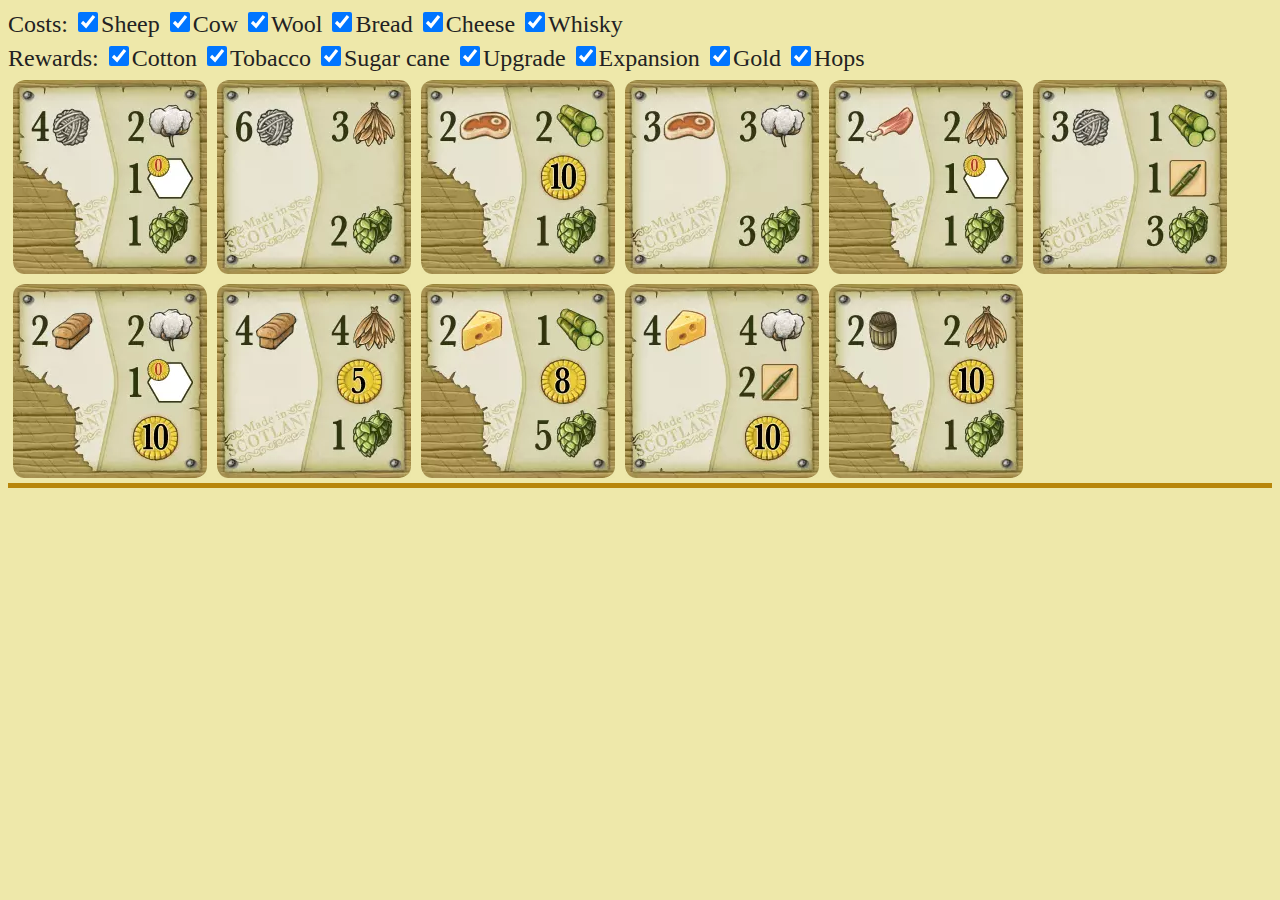
==== index.html @ bb8daf1f "initial commit" ====
<!doctype html>
<html class="no-js" lang="">

<head>
  <meta charset="utf-8">
  <title>ClansOfContracts</title>
  <style>
     .filters {
      font-size: x-large;

      input {
        width: 20px;
        height: 20px;
      }
    }

    .contract {
      margin: 5px;
      float: left;

      color: red;
      font-size: 14em;
      line-height: 194px;
      text-align: center;
      user-select: none;


      width: 194px;
      height: 194px;
      background-image: url('contracts.webp');
      background-size: 9894px 194px;
    }

    html {
      color: #222;
      font-size: 1em;
      line-height: 1.4;
      background-color: palegoldenrod;
    }
  </style>
</head>

<body onload="init()">
  <script>
    let contracts;

    let costs=["sheep", "cow", "wool", "bread", "cheese", "whisky"]
    let rewards=["cotton", "tobacco", "sugarCane", "upgrade", "expansion", "gold", "hops"]

    function init() {
      fetch('contracts.json')
        .then(response => response.json())
        .then(json => {
          contracts = json;
          for (contract of contracts) {
            contract.discarded = false;
          }
          update();
        })
        .catch(error => console.error('Error:', error));
      for (cost of costs) {
        checkBox = document.getElementById(cost);
        checkBox.addEventListener('change', function() {
          update();
        });
      }
      for (reward of rewards) {
        checkBox = document.getElementById(reward);
        checkBox.addEventListener('change', function() {
          update();
        });
      }
    }

    function update() {
      let includedContracts = "";
      let excludedContracts = "";
      for (contract of contracts) {
        if (isIncluded(contract)) {
          includedContracts += generateContractHtml(contract);
        } else {
          excludedContracts += generateContractHtml(contract);
        }
      }
      document.getElementById("included").innerHTML = includedContracts;
      document.getElementById("excluded").innerHTML = excludedContracts;
    }

    function isIncluded(contract) {
      let included = true;
      for (cost of costs) {
        checkBox = document.getElementById(cost);
        if (!checkBox.checked && (contract.costs[cost] > 0)) {
          included = false;
        }
      }
      for (reward of rewards) {
        checkBox = document.getElementById(reward);
        if (!checkBox.checked && (contract.rewards[reward] > 0)) {
          included = false;
        }
      }
      return included;
    }

    function generateContractHtml(contract) {
      let position = -(contract.id * 194);
      if (contract.discarded) {
        return "<div id=\"" + contract.id + "\" onclick=\"toggleDiscard(" + contract.id + ")\" class=\"contract\" style=\"background-position: "+position+"px 194px;\">X</div>";
      } else {
        return "<div id=\"" + contract.id + "\" onclick=\"toggleDiscard(" + contract.id + ")\" class=\"contract\" style=\"background-position: "+position+"px 194px;\"> </div>";
      }
    }

    function toggleDiscard(id) {
      for (contract of contracts) {
        if (contract.id === id) {
          contract.discarded = !contract.discarded;
        }
      }
      update();
    }
   </script>

  <div id="costs" class="filters">
    <span>Costs:</span>
    <input id="sheep" type="checkbox" checked="checked"/><label for="sheep">Sheep</label>
    <input id="cow" type="checkbox" checked="checked"/><label for="cow">Cow</label>
    <input id="wool" type="checkbox" checked="checked"/><label for="wool">Wool</label>
    <input id="bread" type="checkbox" checked="checked"/><label for="bread">Bread</label>
    <input id="cheese" type="checkbox" checked="checked"/><label for="cheese">Cheese</label>
    <input id="whisky" type="checkbox" checked="checked"/><label for="whisky">Whisky</label>
  </div>
  <div id="rewards" class="filters">
    <span>Rewards:</span>
    <input id="cotton" type="checkbox" checked="checked"/><label for="cotton">Cotton</label>
    <input id="tobacco" type="checkbox" checked="checked"/><label for="tobacco">Tobacco</label>
    <input id="sugarCane" type="checkbox" checked="checked"/><label for="sugarCane">Sugar cane</label>
    <input id="upgrade" type="checkbox" checked="checked"/><label for="upgrade">Upgrade</label>
    <input id="expansion" type="checkbox" checked="checked"/><label for="expansion">Expansion</label>
    <input id="gold" type="checkbox" checked="checked"/><label for="gold">Gold</label>
    <input id="hops" type="checkbox" checked="checked"/><label for="hops">Hops</label>
  </div>

  <div id="included">
  </div>
  <hr style="clear: left;height:5px;border-width:0;color:gray;background-color:darkgoldenrod"/>
  <div id="excluded">
  </div>

<script>

</script>
</body>

</html>
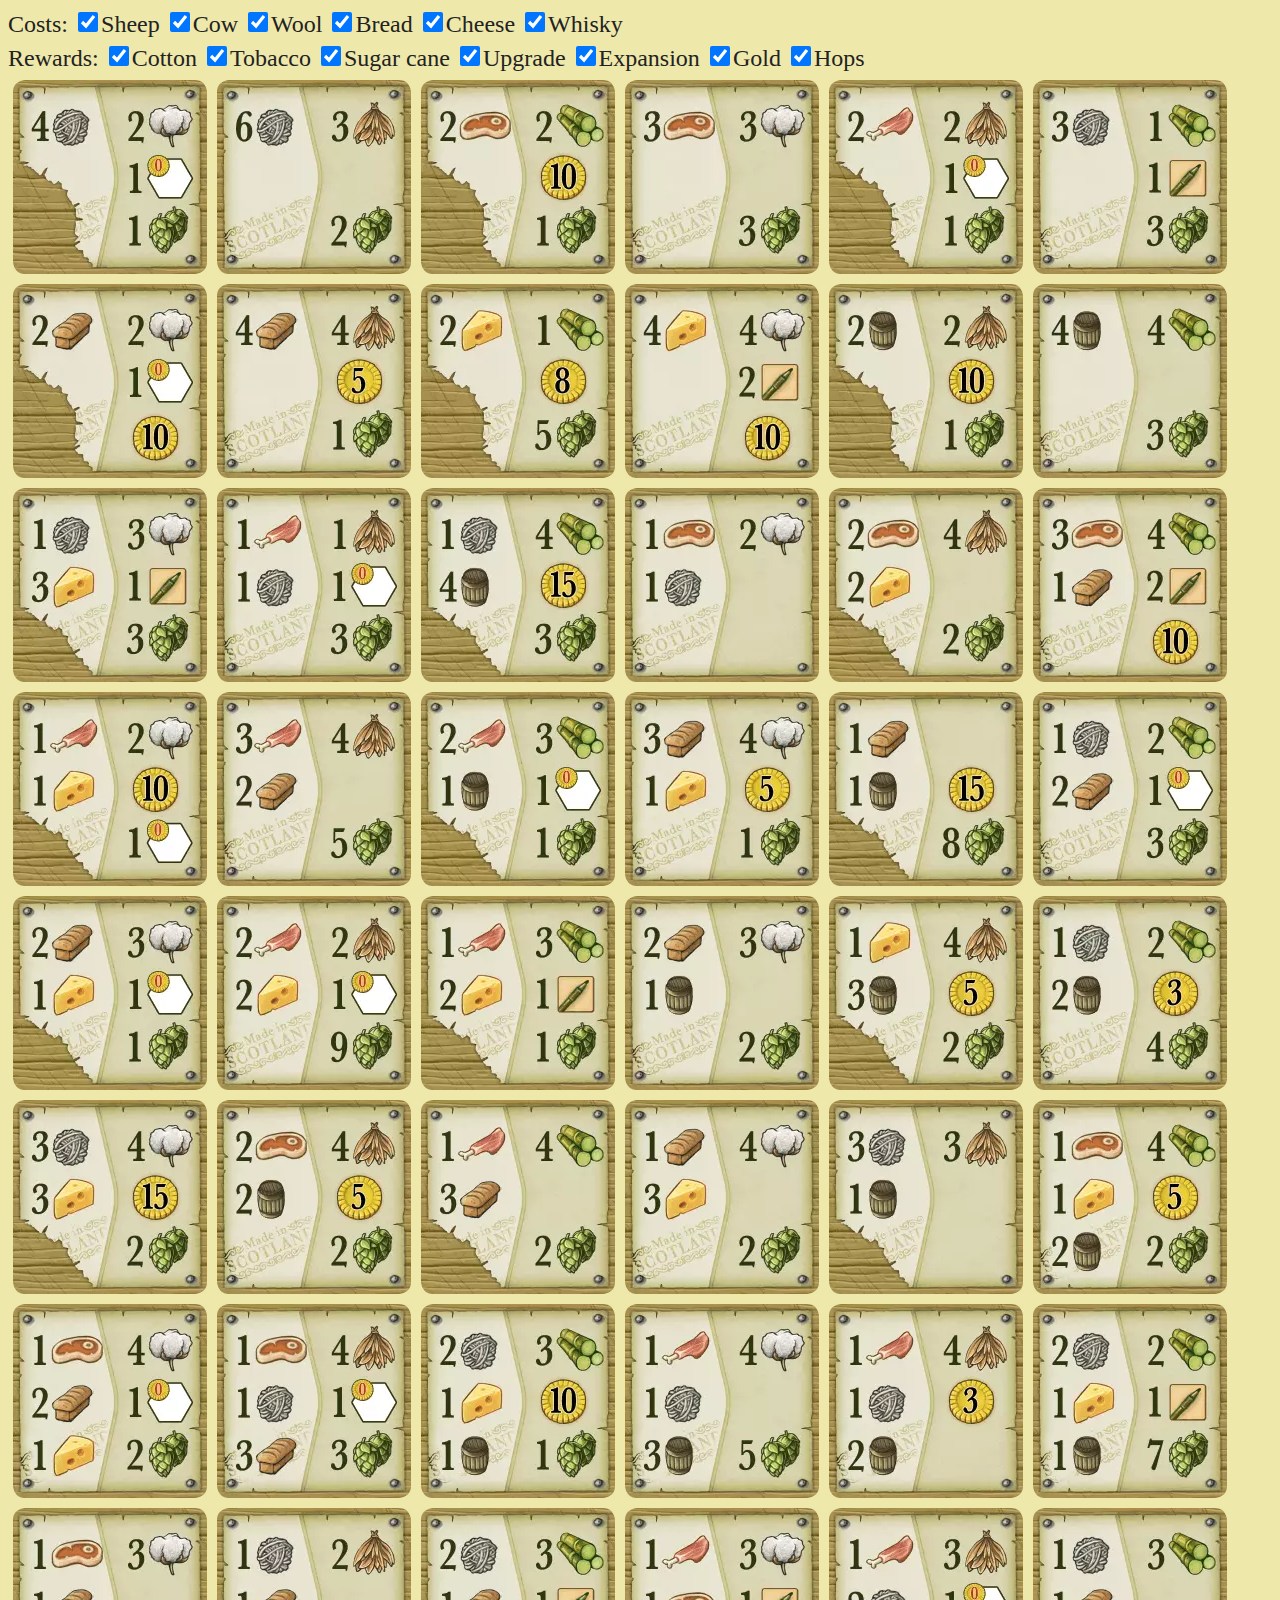
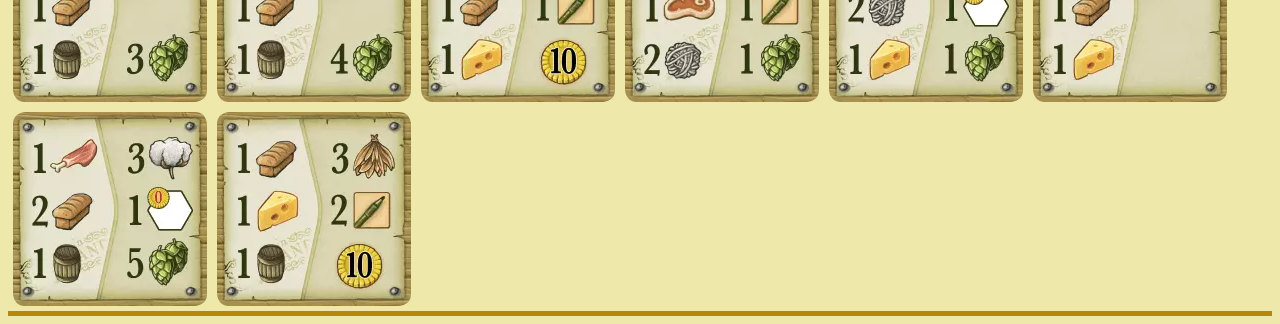
==== commit ba5973bd: "extract css and js to separated files" ====
--- a/index.html
+++ b/index.html
@@ -2,127 +2,15 @@
 <html class="no-js" lang="">
 
 <head>
-  <meta charset="utf-8">
-  <title>ClansOfContracts</title>
-  <style>
-     .filters {
-      font-size: x-large;
-
-      input {
-        width: 20px;
-        height: 20px;
-      }
-    }
-
-    .contract {
-      margin: 5px;
-      float: left;
-
-      color: red;
-      font-size: 14em;
-      line-height: 194px;
-      text-align: center;
-      user-select: none;
-
-
-      width: 194px;
-      height: 194px;
-      background-image: url('contracts.webp');
-      background-size: 9894px 194px;
-    }
-
-    html {
-      color: #222;
-      font-size: 1em;
-      line-height: 1.4;
-      background-color: palegoldenrod;
-    }
-  </style>
+    <meta charset="utf-8">
+    <title>ClansOfContracts</title>
+    <link rel="stylesheet" href="style.css">
 </head>
 
 <body onload="init()">
-  <script>
-    let contracts;
+<script src="index.js"></script>
 
-    let costs=["sheep", "cow", "wool", "bread", "cheese", "whisky"]
-    let rewards=["cotton", "tobacco", "sugarCane", "upgrade", "expansion", "gold", "hops"]
-
-    function init() {
-      fetch('contracts.json')
-        .then(response => response.json())
-        .then(json => {
-          contracts = json;
-          for (contract of contracts) {
-            contract.discarded = false;
-          }
-          update();
-        })
-        .catch(error => console.error('Error:', error));
-      for (cost of costs) {
-        checkBox = document.getElementById(cost);
-        checkBox.addEventListener('change', function() {
-          update();
-        });
-      }
-      for (reward of rewards) {
-        checkBox = document.getElementById(reward);
-        checkBox.addEventListener('change', function() {
-          update();
-        });
-      }
-    }
-
-    function update() {
-      let includedContracts = "";
-      let excludedContracts = "";
-      for (contract of contracts) {
-        if (isIncluded(contract)) {
-          includedContracts += generateContractHtml(contract);
-        } else {
-          excludedContracts += generateContractHtml(contract);
-        }
-      }
-      document.getElementById("included").innerHTML = includedContracts;
-      document.getElementById("excluded").innerHTML = excludedContracts;
-    }
-
-    function isIncluded(contract) {
-      let included = true;
-      for (cost of costs) {
-        checkBox = document.getElementById(cost);
-        if (!checkBox.checked && (contract.costs[cost] > 0)) {
-          included = false;
-        }
-      }
-      for (reward of rewards) {
-        checkBox = document.getElementById(reward);
-        if (!checkBox.checked && (contract.rewards[reward] > 0)) {
-          included = false;
-        }
-      }
-      return included;
-    }
-
-    function generateContractHtml(contract) {
-      let position = -(contract.id * 194);
-      if (contract.discarded) {
-        return "<div id=\"" + contract.id + "\" onclick=\"toggleDiscard(" + contract.id + ")\" class=\"contract\" style=\"background-position: "+position+"px 194px;\">X</div>";
-      } else {
-        return "<div id=\"" + contract.id + "\" onclick=\"toggleDiscard(" + contract.id + ")\" class=\"contract\" style=\"background-position: "+position+"px 194px;\"> </div>";
-      }
-    }
-
-    function toggleDiscard(id) {
-      for (contract of contracts) {
-        if (contract.id === id) {
-          contract.discarded = !contract.discarded;
-        }
-      }
-      update();
-    }
-   </script>
-
-  <div id="costs" class="filters">
+<div id="costs" class="filters">
     <span>Costs:</span>
     <input id="sheep" type="checkbox" checked="checked"/><label for="sheep">Sheep</label>
     <input id="cow" type="checkbox" checked="checked"/><label for="cow">Cow</label>
@@ -130,8 +18,8 @@
     <input id="bread" type="checkbox" checked="checked"/><label for="bread">Bread</label>
     <input id="cheese" type="checkbox" checked="checked"/><label for="cheese">Cheese</label>
     <input id="whisky" type="checkbox" checked="checked"/><label for="whisky">Whisky</label>
-  </div>
-  <div id="rewards" class="filters">
+</div>
+<div id="rewards" class="filters">
     <span>Rewards:</span>
     <input id="cotton" type="checkbox" checked="checked"/><label for="cotton">Cotton</label>
     <input id="tobacco" type="checkbox" checked="checked"/><label for="tobacco">Tobacco</label>
@@ -140,13 +28,13 @@
     <input id="expansion" type="checkbox" checked="checked"/><label for="expansion">Expansion</label>
     <input id="gold" type="checkbox" checked="checked"/><label for="gold">Gold</label>
     <input id="hops" type="checkbox" checked="checked"/><label for="hops">Hops</label>
-  </div>
+</div>
 
-  <div id="included">
-  </div>
-  <hr style="clear: left;height:5px;border-width:0;color:gray;background-color:darkgoldenrod"/>
-  <div id="excluded">
-  </div>
+<div id="included">
+</div>
+<hr style="clear: left;height:5px;border-width:0;color:gray;background-color:darkgoldenrod"/>
+<div id="excluded">
+</div>
 
 <script>
 
--- a/style.css
+++ b/style.css
@@ -0,0 +1,32 @@
+.filters {
+    font-size: x-large;
+
+    input {
+        width: 20px;
+        height: 20px;
+    }
+}
+
+.contract {
+    margin: 5px;
+    float: left;
+
+    color: red;
+    font-size: 14em;
+    line-height: 194px;
+    text-align: center;
+    user-select: none;
+
+
+    width: 194px;
+    height: 194px;
+    background-image: url('contracts.webp');
+    background-size: 9894px 194px;
+}
+
+html {
+    color: #222;
+    font-size: 1em;
+    line-height: 1.4;
+    background-color: palegoldenrod;
+}
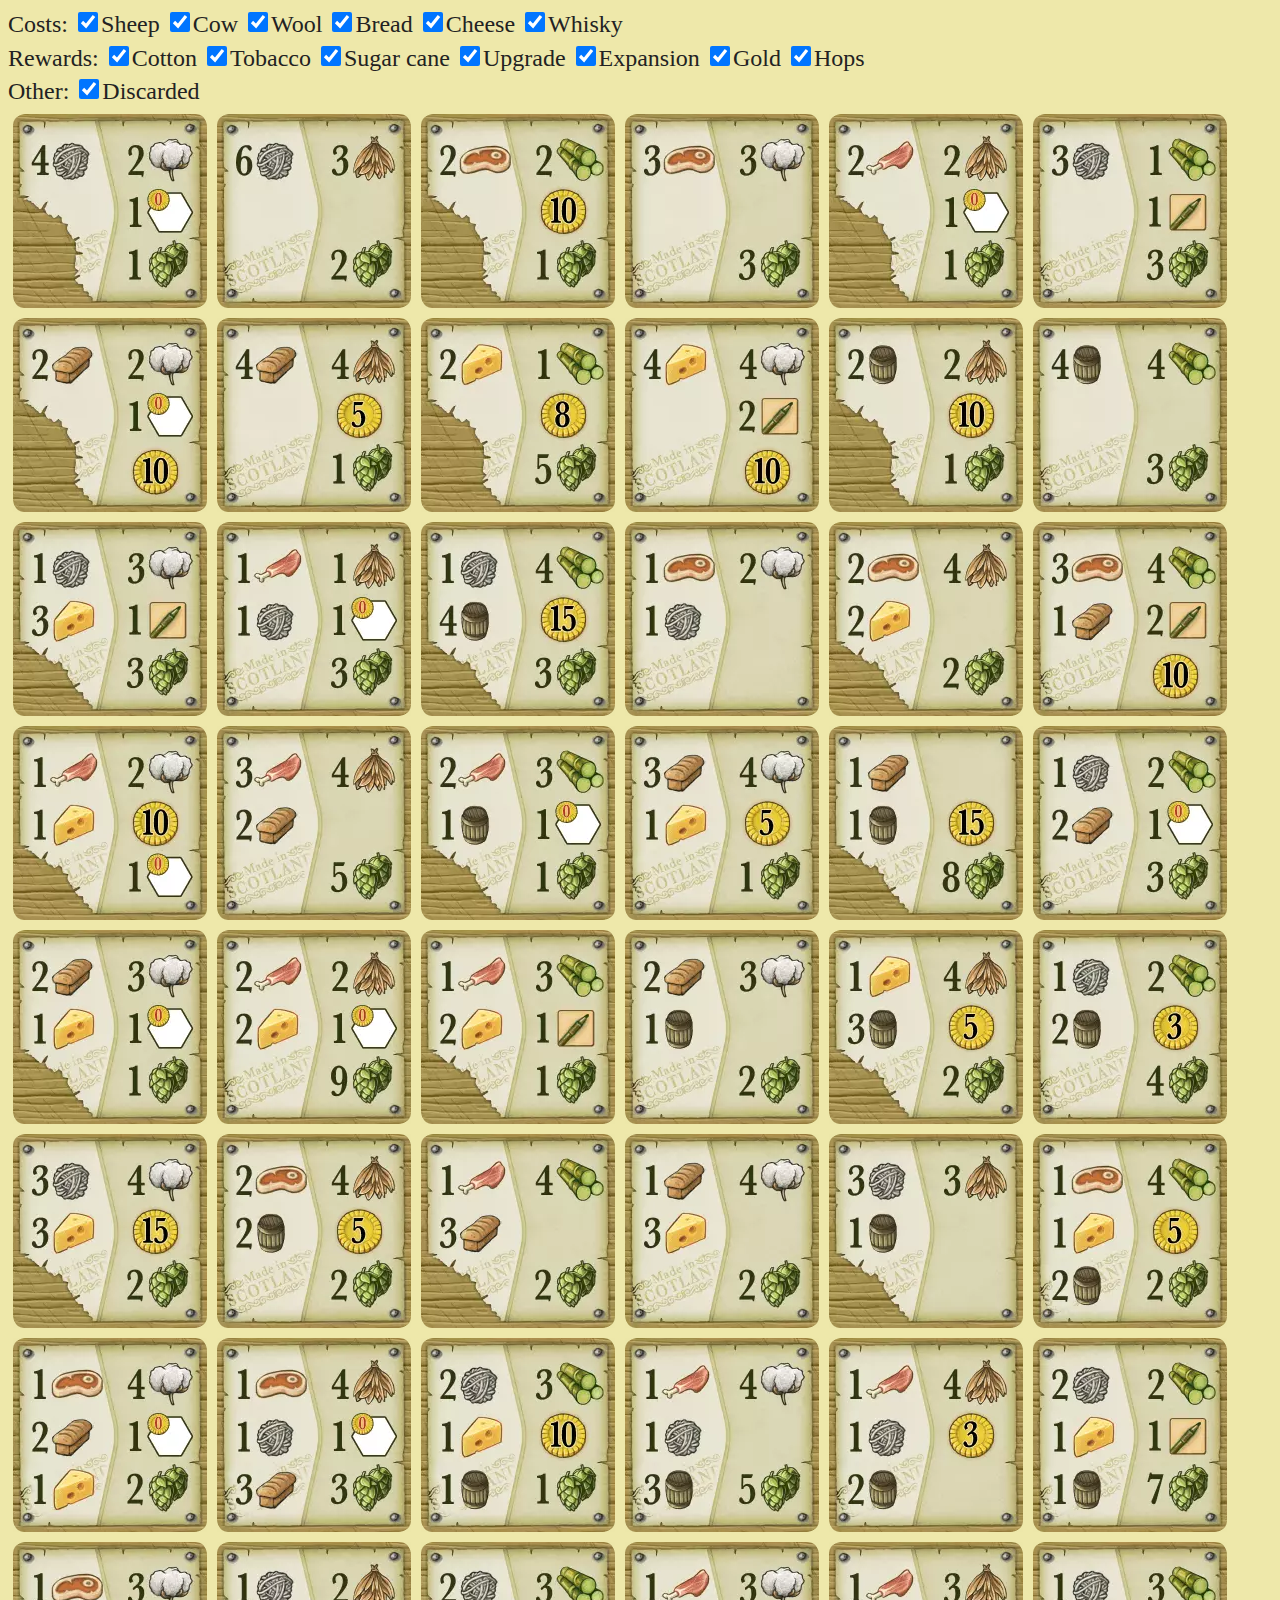
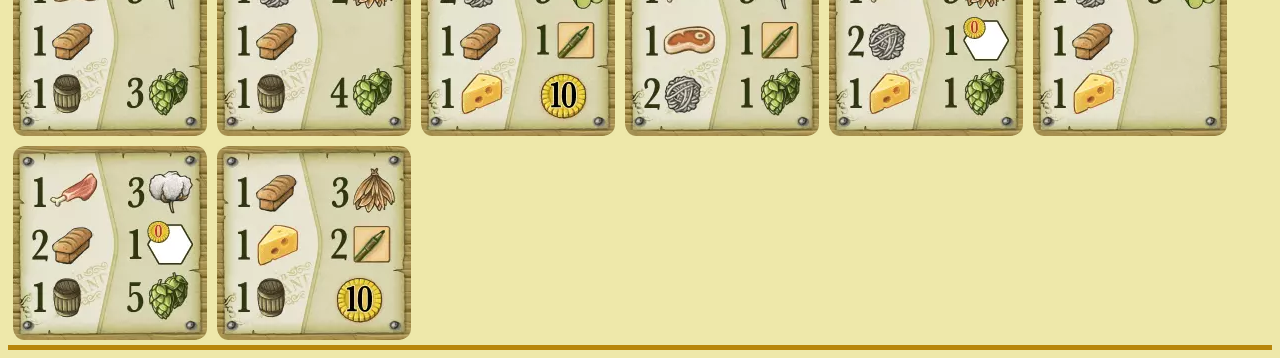
==== commit e7fecb58: "allow to exclude discarded contracts from selection" ====
--- a/index.html
+++ b/index.html
@@ -30,6 +30,11 @@
     <input id="hops" type="checkbox" checked="checked"/><label for="hops">Hops</label>
 </div>
 
+<div id="other" class="filters">
+    <span>Other:</span>
+    <input id="discarded" type="checkbox" checked="checked"/><label for="discarded">Discarded</label>
+</div>
+
 <div id="included">
 </div>
 <hr style="clear: left;height:5px;border-width:0;color:gray;background-color:darkgoldenrod"/>
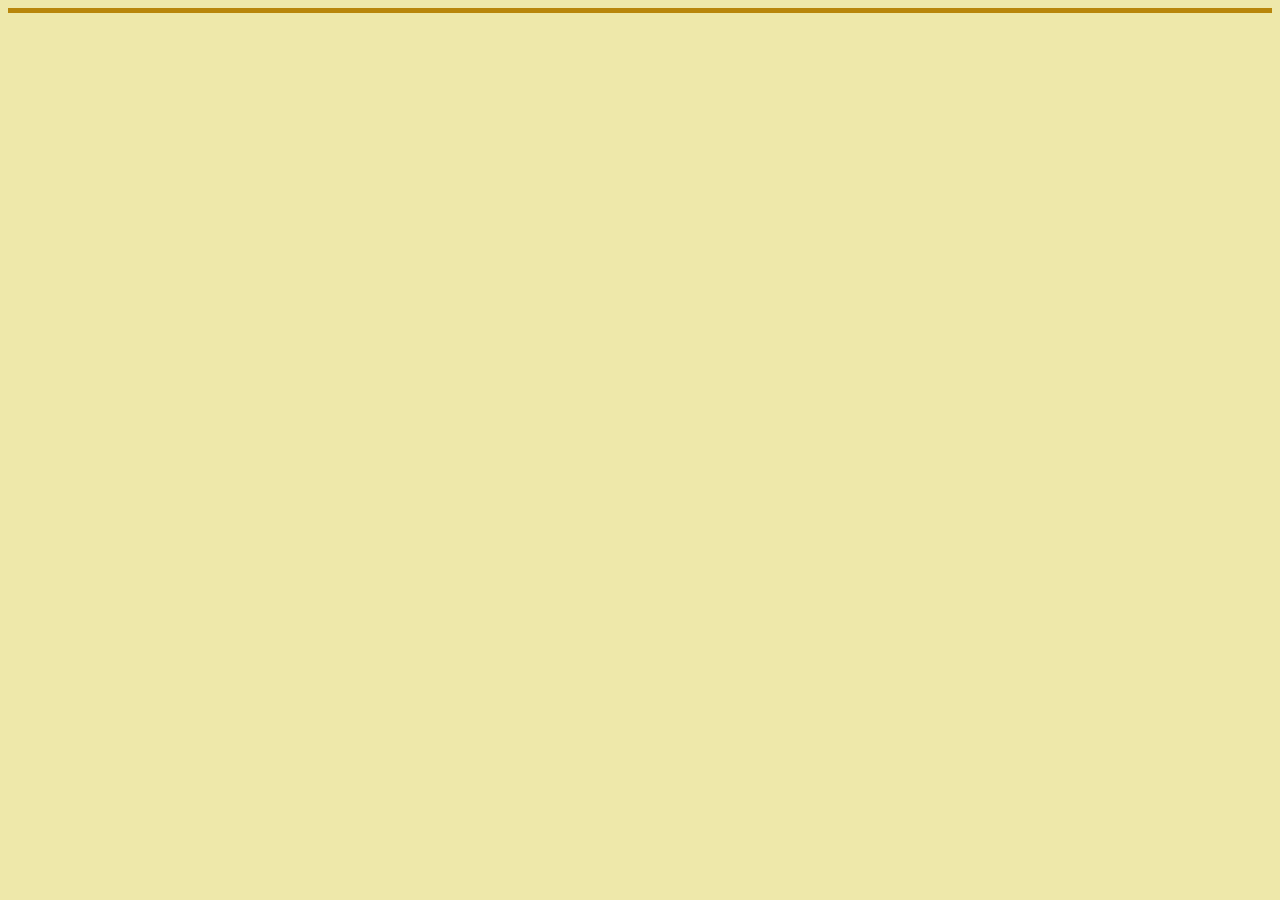
==== commit fb1442b2: "refactor header" ====
--- a/index.html
+++ b/index.html
@@ -10,30 +10,7 @@
 <body onload="init()">
 <script src="index.js"></script>
 
-<div id="costs" class="filters">
-    <span>Costs:</span>
-    <input id="sheep" type="checkbox" checked="checked"/><label for="sheep">Sheep</label>
-    <input id="cow" type="checkbox" checked="checked"/><label for="cow">Cow</label>
-    <input id="wool" type="checkbox" checked="checked"/><label for="wool">Wool</label>
-    <input id="bread" type="checkbox" checked="checked"/><label for="bread">Bread</label>
-    <input id="cheese" type="checkbox" checked="checked"/><label for="cheese">Cheese</label>
-    <input id="whisky" type="checkbox" checked="checked"/><label for="whisky">Whisky</label>
-</div>
-<div id="rewards" class="filters">
-    <span>Rewards:</span>
-    <input id="cotton" type="checkbox" checked="checked"/><label for="cotton">Cotton</label>
-    <input id="tobacco" type="checkbox" checked="checked"/><label for="tobacco">Tobacco</label>
-    <input id="sugarCane" type="checkbox" checked="checked"/><label for="sugarCane">Sugar cane</label>
-    <input id="upgrade" type="checkbox" checked="checked"/><label for="upgrade">Upgrade</label>
-    <input id="expansion" type="checkbox" checked="checked"/><label for="expansion">Expansion</label>
-    <input id="gold" type="checkbox" checked="checked"/><label for="gold">Gold</label>
-    <input id="hops" type="checkbox" checked="checked"/><label for="hops">Hops</label>
-</div>
-
-<div id="other" class="filters">
-    <span>Other:</span>
-    <input id="discarded" type="checkbox" checked="checked"/><label for="discarded">Discarded</label>
-</div>
+<div id="header"></div>
 
 <div id="included">
 </div>
